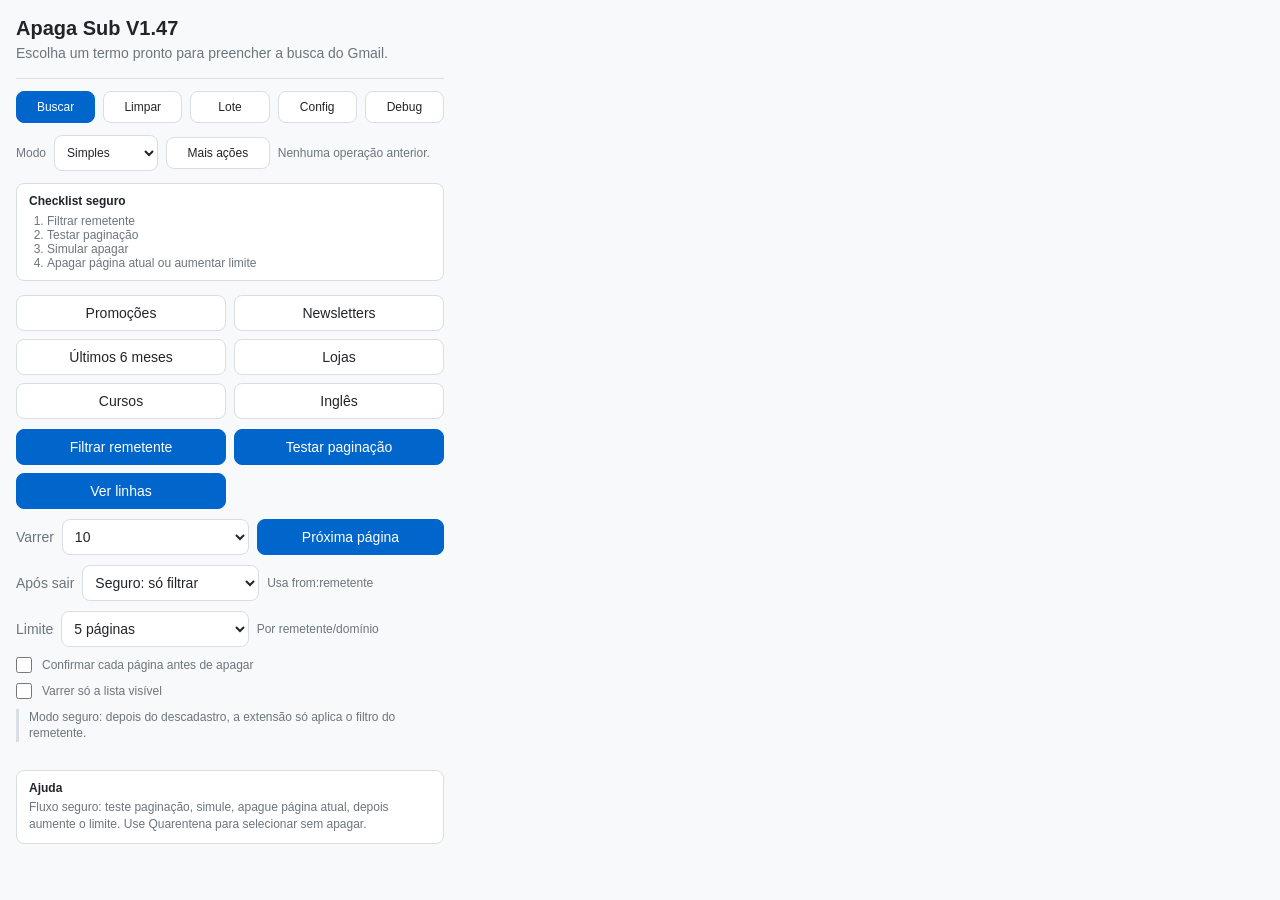
==== src/popup.html @ 8ebd1059 "feat: tune fast cleanup performance" ====
<!doctype html>
<html lang="pt-BR">
  <head>
    <meta charset="utf-8" />
    <meta name="viewport" content="width=device-width, initial-scale=1" />
    <title>Apaga Sub</title>
    <link rel="stylesheet" href="popup.css" />
  </head>
  <body>
    <main class="shell">
      <header class="topbar">
        <div>
          <h1>Apaga Sub V1.47</h1>
          <p id="status">Escolha um termo pronto para preencher a busca do Gmail.</p>
        </div>
      </header>

      <nav class="tabbar" aria-label="Áreas da extensão">
        <button class="tab-button" type="button" data-tab="search">Buscar</button>
        <button class="tab-button" type="button" data-tab="clean">Limpar</button>
        <button class="tab-button" type="button" data-tab="batch">Lote</button>
        <button class="tab-button" type="button" data-tab="config">Config</button>
        <button class="tab-button" type="button" data-tab="debug">Debug</button>
      </nav>

      <section class="mode-panel">
        <label for="uiMode">Modo</label>
        <select id="uiMode" title="Simples mostra só o fluxo seguro básico. Avançado mostra todos os controles.">
          <option value="simple" selected>Simples</option>
          <option value="advanced">Avançado</option>
        </select>
        <button id="moreActionsButton" type="button" title="Mostra ou esconde ações avançadas da aba atual.">Mais ações</button>
        <span id="lastOperationText">Nenhuma operação anterior.</span>
      </section>

      <section class="guide-panel">
        <strong>Checklist seguro</strong>
        <ol>
          <li id="guideFilter">Filtrar remetente</li>
          <li id="guidePage">Testar paginação</li>
          <li id="guideSimulate">Simular apagar</li>
          <li id="guideDelete">Apagar página atual ou aumentar limite</li>
        </ol>
      </section>

      <section class="controls">
        <div class="preset-grid">
          <button class="preset-button" type="button" data-query="category:promotions newer_than:1y unsubscribe" title="Busca promoções recentes com possível link de descadastro e inicia varredura.">Promoções</button>
          <button class="preset-button" type="button" data-query='newer_than:1y (unsubscribe OR "cancelar inscrição" OR descadastrar)' title="Busca newsletters recentes com termos de descadastro e inicia varredura.">Newsletters</button>
          <button class="preset-button" type="button" data-query='newer_than:6m ("sair da lista" OR "gerenciar preferências" OR unsubscribe)' title="Busca mensagens dos últimos 6 meses com termos comuns de saída de lista.">Últimos 6 meses</button>
          <button class="preset-button" type="button" data-query='newer_than:1y (oferta OR promoção OR cupom OR desconto OR sale)' title="Busca ofertas, promoções, cupons e lojas recentes.">Lojas</button>
          <button class="preset-button" type="button" data-query='newer_than:1y (webinar OR curso OR aula OR treinamento OR newsletter)' title="Busca cursos, webinars, aulas e newsletters de treinamento.">Cursos</button>
          <button class="preset-button" type="button" data-query='newer_than:1y (notification OR digest OR updates OR newsletter)' title="Busca mensagens em inglês como digests, updates e newsletters.">Inglês</button>
        </div>
        <div class="scan-row">
          <button id="filterSenderButton" data-group="search" type="button" title="Pega o remetente do e-mail aberto e aplica uma busca from: no Gmail. Não apaga nada.">Filtrar remetente</button>
          <button id="testPaginationButton" data-group="search" type="button" title="Testa a paginação do remetente em modo simulação, sem selecionar nem apagar mensagens.">Testar paginação</button>
          <button id="simulateDeleteSenderButton" data-group="clean" type="button" title="Simula quantas mensagens/páginas seriam processadas para o remetente atual. Não apaga nada.">Simular apagar</button>
          <button id="deleteCurrentPageButton" data-group="clean" type="button" title="Filtra o remetente atual e apaga somente a página visível, com confirmação.">Apagar pág. atual</button>
          <button id="quarantineButton" data-group="clean" data-advanced="true" type="button" title="Filtra o remetente atual e seleciona mensagens visíveis para você revisar/manualizar. Não apaga.">Quarentena</button>
          <button id="diagnosticButton" data-group="debug" type="button" title="Testa se a extensão encontra busca, linhas, seleção, lixeira e próxima página no Gmail atual.">Diagnóstico</button>
          <button id="deleteSenderButton" data-group="clean" data-advanced="true" type="button" title="Filtra o remetente atual e apaga mensagens visíveis até o limite configurado.">Filtrar e apagar</button>
          <button id="deleteDomainButton" data-group="clean" data-advanced="true" type="button" title="Busca pelo domínio inteiro do remetente atual e apaga mensagens visíveis até o limite. Use com cuidado.">Apagar domínio</button>
          <button id="scanButton" data-group="search" type="button" title="Lista as linhas visíveis do Gmail sem procurar links de descadastro.">Ver linhas</button>
          <button id="deepScanButton" data-group="search" data-advanced="true" type="button" title="Abre/verifica e-mails visíveis procurando botões ou links de descadastro.">Varrer página</button>
        </div>
        <div class="scan-options">
          <label for="scanLimit">Varrer</label>
          <select id="scanLimit">
            <option value="10" selected>10</option>
            <option value="25">25</option>
            <option value="50">50</option>
          </select>
          <button id="nextPageButton" type="button" title="Clica no botão de próxima página do Gmail para continuar a navegação manual.">Próxima página</button>
        </div>
        <div class="scan-options">
          <label for="cleanupMode">Após sair</label>
          <select id="cleanupMode">
            <option value="safe" selected>Seguro: só filtrar</option>
            <option value="semi">Semi: selecionar visíveis</option>
            <option value="auto">Auto: enviar para lixeira</option>
            <option value="off">Não limpar</option>
          </select>
          <span class="option-note">Usa from:remetente</span>
        </div>
        <div class="scan-options">
          <label for="cleanupPageLimit">Limite</label>
          <select id="cleanupPageLimit">
            <option value="1">1 página</option>
          <option value="5" selected>5 páginas</option>
            <option value="10">10 páginas</option>
          <option value="20">20 páginas</option>
            <option value="0">Até acabar</option>
          </select>
          <span class="option-note">Por remetente/domínio</span>
        </div>
        <label class="checkline option-check">
          <input id="confirmEachPage" type="checkbox" />
          <span>Confirmar cada página antes de apagar</span>
        </label>
        <label class="checkline option-check">
          <input id="listOnlyScanInput" type="checkbox" />
          <span>Varrer só a lista visível</span>
        </label>
        <p id="cleanupPreview" class="cleanup-preview">Modo seguro: depois do descadastro, a extensão só aplica o filtro do remetente.</p>
      </section>

      <section class="bulk-actions" data-group-panel="batch">
        <label class="checkline">
          <input id="selectAll" type="checkbox" />
          <span>Selecionar tudo</span>
        </label>
        <button id="stopActionButton" type="button" disabled title="Solicita parada da limpeza automática após a etapa atual terminar.">Parar</button>
        <button id="batchSimulateButton" type="button" disabled title="Simula limpeza para os remetentes selecionados na lista de resultados.">Simular lote</button>
        <button id="batchDeleteButton" type="button" disabled title="Apaga em lote os remetentes selecionados, respeitando bloqueios e limite de páginas.">Apagar lote</button>
        <button id="unsubscribeButton" type="button" disabled title="Tenta sair das assinaturas selecionadas e depois executa a limpeza configurada em Após sair.">Sair das selecionadas</button>
      </section>

      <section id="results" class="results" aria-live="polite"></section>

      <section class="summary-panel" data-group-panel="clean debug">
        <strong>Resumo</strong>
        <p id="summaryText">Nenhuma execução nesta sessão.</p>
      </section>

      <section class="summary-panel" data-group-panel="clean batch debug">
        <strong>Histórico</strong>
        <button id="openTrashButton" type="button" title="Abre a Lixeira do Gmail já filtrada pelo último remetente ou domínio processado.">Abrir lixeira filtrada</button>
        <ul id="historyLog" class="history-log"></ul>
      </section>

      <section class="summary-panel settings-panel" data-group-panel="config">
        <strong>Configurações</strong>
        <label for="blockedDomainsInput">Domínios bloqueados</label>
        <textarea id="blockedDomainsInput" rows="4"></textarea>
        <label for="protectedKeywordsInput">Palavras protegidas</label>
        <textarea id="protectedKeywordsInput" rows="3"></textarea>
        <label for="speedMode">Velocidade</label>
        <select id="speedMode" title="Seguro usa esperas maiores. Rápido reduz pausas e timeouts.">
          <option value="safe">Seguro</option>
          <option value="normal" selected>Normal</option>
          <option value="fast">Rápido</option>
        </select>
        <label class="checkline option-check">
          <input id="requireDryRunInput" type="checkbox" />
          <span>Exigir simulação recente antes de apagar</span>
        </label>
        <div class="settings-actions">
          <button id="exportSettingsButton" type="button" title="Copia as configurações em JSON.">Exportar config</button>
          <button id="importSettingsButton" type="button" title="Importa configurações em JSON da área de transferência.">Importar config</button>
        </div>
        <button id="saveSettingsButton" type="button" title="Salva a lista editável de domínios bloqueados.">Salvar configurações</button>
      </section>

      <section class="summary-panel help-panel" data-group-panel="search clean">
        <strong>Ajuda</strong>
        <p>Fluxo seguro: teste paginação, simule, apague página atual, depois aumente o limite. Use Quarentena para selecionar sem apagar.</p>
      </section>

      <section class="debug-panel" data-group-panel="debug">
        <div class="debug-header">
          <strong>Debug</strong>
          <span>
            <button id="exportLogButton" type="button" title="Copia um relatório em texto com resumo, histórico e debug.">Exportar</button>
            <button id="backupJsonButton" type="button" title="Copia backup JSON com histórico, configurações, auditorias e debug.">Backup JSON</button>
            <button id="exportCsvButton" type="button" title="Copia o histórico de limpezas em formato CSV.">CSV</button>
            <button id="copyDebugButton" type="button" title="Copia apenas o debug da sessão atual.">Copiar</button>
            <button id="clearDebugButton" type="button" title="Limpa o debug exibido no popup.">Limpar</button>
          </span>
        </div>
        <ol id="debugLog" class="debug-log"></ol>
      </section>
    </main>

    <template id="subscriptionTemplate">
      <article class="subscription">
        <label class="subscription-main">
          <input class="subscription-check" type="checkbox" />
          <span>
            <strong class="subscription-name"></strong>
            <span class="subscription-email"></span>
          </span>
        </label>
        <div class="subscription-meta">
          <span class="subscription-count"></span>
          <span class="subscription-mode"></span>
        </div>
      </article>
    </template>

    <script src="popup.js" type="module"></script>
  </body>
</html>
---- src/popup.css ----
:root {
  color-scheme: light;
  --bg: #f8f9fa;
  --surface: #ffffff;
  --text: #212529;
  --muted: #6c757d;
  --border: #d8dee4;
  --primary: #0066cc;
  --primary-hover: #0759ad;
  --danger: #b42318;
  --success: #067647;
}

* {
  box-sizing: border-box;
}

body {
  width: 460px;
  margin: 0;
  background: var(--bg);
  color: var(--text);
  font-family: "Aptos", "Helvetica Neue", sans-serif;
  font-size: 14px;
}

button,
input,
select {
  font: inherit;
}

button {
  min-height: 36px;
  border: 1px solid var(--border);
  border-radius: 8px;
  background: var(--surface);
  color: var(--text);
  cursor: pointer;
  padding: 0 12px;
}

button:hover:not(:disabled) {
  border-color: #b6bec8;
}

button:disabled {
  cursor: not-allowed;
  opacity: 0.55;
}

#scanButton,
#deepScanButton,
#filterSenderButton,
#testPaginationButton,
#simulateDeleteSenderButton,
#deleteCurrentPageButton,
#quarantineButton,
#diagnosticButton,
#deleteSenderButton,
#deleteDomainButton,
#nextPageButton,
#unsubscribeButton {
  border-color: var(--primary);
  background: var(--primary);
  color: #ffffff;
}

#scanButton:hover,
#deepScanButton:hover,
#filterSenderButton:hover,
#testPaginationButton:hover,
#simulateDeleteSenderButton:hover,
#deleteCurrentPageButton:hover,
#quarantineButton:hover,
#diagnosticButton:hover,
#deleteSenderButton:hover,
#deleteDomainButton:hover,
#nextPageButton:hover,
#unsubscribeButton:hover {
  background: var(--primary-hover);
}

.shell {
  padding: 16px;
}

.topbar {
  padding-bottom: 14px;
  border-bottom: 1px solid var(--border);
}

.tabbar,
.mode-panel {
  display: grid;
  gap: 8px;
  margin-top: 12px;
}

.tabbar {
  grid-template-columns: repeat(5, minmax(0, 1fr));
}

.tab-button {
  min-height: 32px;
  padding: 0 8px;
  font-size: 12px;
}

.tab-button[aria-selected="true"] {
  border-color: var(--primary);
  background: var(--primary);
  color: #ffffff;
}

.mode-panel {
  grid-template-columns: auto minmax(100px, 1fr) minmax(96px, 1fr) 1.6fr;
  align-items: center;
  color: var(--muted);
  font-size: 12px;
}

#moreActionsButton {
  min-height: 32px;
  padding: 0 8px;
  font-size: 12px;
}

.guide-panel {
  margin-top: 12px;
  border: 1px solid var(--border);
  border-radius: 8px;
  background: var(--surface);
  padding: 10px 12px;
}

.guide-panel strong {
  display: block;
  margin-bottom: 6px;
  font-size: 12px;
}

.guide-panel ol {
  margin: 0;
  padding-left: 18px;
  color: var(--muted);
  font-size: 12px;
}

.guide-panel li[data-done="true"] {
  color: var(--success);
}

[hidden] {
  display: none !important;
}

h1 {
  margin: 0 0 4px;
  font-size: 20px;
  line-height: 1.2;
}

p {
  margin: 0;
  color: var(--muted);
  line-height: 1.4;
}

.controls {
  display: grid;
  gap: 10px;
  margin-top: 14px;
}

.preset-grid {
  display: grid;
  grid-template-columns: repeat(2, minmax(0, 1fr));
  gap: 8px;
}

.preset-button {
  overflow: hidden;
  text-overflow: ellipsis;
  white-space: nowrap;
}

.scan-row {
  display: grid;
  grid-template-columns: repeat(2, minmax(0, 1fr));
  gap: 8px;
}

#stopActionButton {
  border-color: var(--danger);
  color: var(--danger);
}

#stopActionButton:hover:not(:disabled) {
  background: #fff5f5;
}

.scan-options {
  display: grid;
  grid-template-columns: auto minmax(72px, 1fr) 1fr;
  align-items: center;
  gap: 8px;
}

.scan-options label {
  color: var(--muted);
}

select {
  min-height: 36px;
  border: 1px solid var(--border);
  border-radius: 8px;
  background: var(--surface);
  color: var(--text);
  padding: 0 8px;
}

.option-note {
  color: var(--muted);
  font-size: 12px;
}

.cleanup-preview {
  border-left: 3px solid var(--border);
  padding-left: 10px;
  font-size: 12px;
}

.cleanup-preview[data-mode="auto"] {
  border-left-color: var(--danger);
  color: var(--danger);
}

input[type="checkbox"] {
  width: 16px;
  height: 16px;
  margin: 0;
  accent-color: var(--primary);
}

.bulk-actions {
  display: flex;
  align-items: center;
  justify-content: space-between;
  gap: 12px;
  margin-top: 14px;
}

.checkline,
.subscription-main {
  display: flex;
  align-items: center;
  gap: 10px;
}

.results {
  display: grid;
  gap: 8px;
  margin-top: 14px;
  max-height: 320px;
  overflow: auto;
}

.subscription {
  display: grid;
  gap: 8px;
  padding: 12px;
  border: 1px solid var(--border);
  border-radius: 8px;
  background: var(--surface);
  cursor: pointer;
}

.subscription:has(.subscription-check:checked) {
  border-color: var(--primary);
}

.subscription[data-state="processing"] {
  border-color: #f59e0b;
}

.subscription[data-state="confirmed"] {
  border-color: var(--success);
}

.subscription[data-state="manual"],
.subscription[data-state="failed"] {
  border-color: var(--danger);
}

.subscription-main {
  align-items: flex-start;
}

.subscription-name {
  display: block;
  line-height: 1.25;
}

.subscription-email {
  display: block;
  margin-top: 2px;
  color: var(--muted);
  font-size: 12px;
  overflow-wrap: anywhere;
}

.subscription-meta {
  display: flex;
  justify-content: space-between;
  gap: 8px;
  color: var(--muted);
  font-size: 12px;
  padding-left: 26px;
}

.empty,
.error,
.success {
  border: 1px solid var(--border);
  border-radius: 8px;
  background: var(--surface);
  padding: 12px;
  line-height: 1.4;
}

.error {
  color: var(--danger);
}

.success {
  color: var(--success);
}

.summary-panel {
  margin-top: 14px;
  border: 1px solid var(--border);
  border-radius: 8px;
  background: var(--surface);
  padding: 10px 12px;
}

.summary-panel strong {
  display: block;
  margin-bottom: 4px;
  font-size: 12px;
}

.summary-panel p {
  font-size: 12px;
}

.debug-panel {
  margin-top: 14px;
  border-top: 1px solid var(--border);
  padding-top: 12px;
}

.debug-header {
  display: flex;
  align-items: center;
  justify-content: space-between;
  gap: 8px;
  color: var(--muted);
  font-size: 12px;
}

#clearDebugButton,
#copyDebugButton {
  min-height: 28px;
  padding: 0 8px;
  font-size: 12px;
}

.option-check {
  color: var(--muted);
  font-size: 12px;
}

#batchSimulateButton,
#batchDeleteButton,
#openTrashButton,
#saveSettingsButton,
#backupJsonButton,
#exportCsvButton {
  min-height: 30px;
  padding: 0 8px;
  font-size: 12px;
}

.settings-panel {
  display: grid;
  gap: 8px;
}

.settings-panel label {
  color: var(--muted);
  font-size: 12px;
}

.settings-actions {
  display: grid;
  grid-template-columns: repeat(2, minmax(0, 1fr));
  gap: 8px;
}

.help-panel p {
  font-size: 12px;
}

textarea {
  width: 100%;
  border: 1px solid var(--border);
  border-radius: 8px;
  padding: 8px;
  resize: vertical;
}

.debug-log {
  display: grid;
  gap: 4px;
  max-height: 120px;
  margin: 8px 0 0;
  padding-left: 18px;
  overflow: auto;
  color: var(--muted);
  font-size: 12px;
  line-height: 1.35;
}

.debug-log li {
  overflow-wrap: anywhere;
}

.history-log {
  display: grid;
  gap: 4px;
  margin: 0;
  padding-left: 18px;
  color: var(--muted);
  font-size: 12px;
  line-height: 1.35;
}

.history-log li {
  overflow-wrap: anywhere;
}

.batch-queue {
  display: grid;
  gap: 6px;
}

.batch-queue div {
  border: 1px solid var(--border);
  border-radius: 8px;
  background: var(--surface);
  padding: 8px;
  font-size: 12px;
}
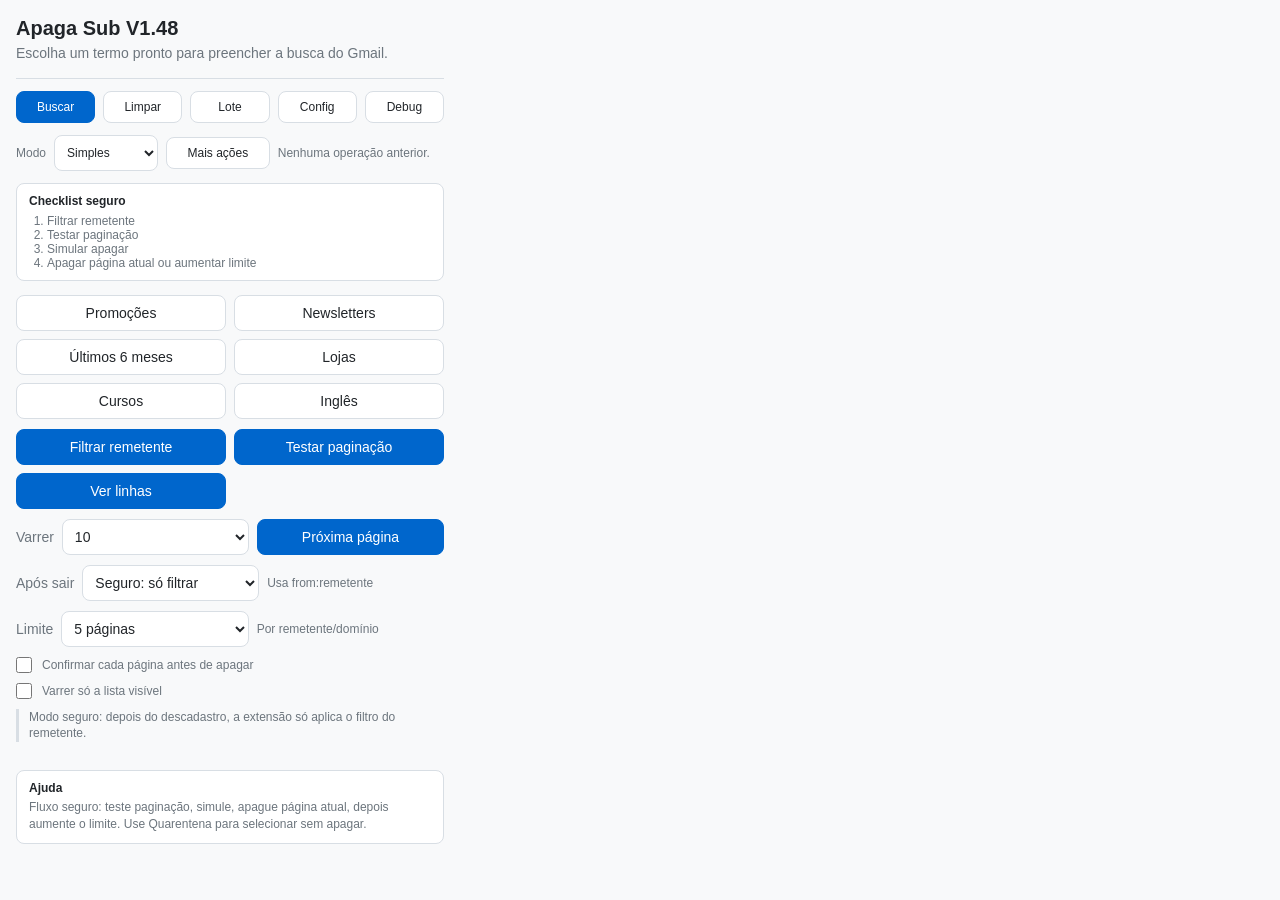
==== commit 87678c0a: "feat: add turbo cleanup performance mode" ====
--- a/src/popup.html
+++ b/src/popup.html
@@ -10,7 +10,7 @@
     <main class="shell">
       <header class="topbar">
         <div>
-          <h1>Apaga Sub V1.47</h1>
+          <h1>Apaga Sub V1.48</h1>
           <p id="status">Escolha um termo pronto para preencher a busca do Gmail.</p>
         </div>
       </header>
@@ -136,10 +136,11 @@
         <label for="protectedKeywordsInput">Palavras protegidas</label>
         <textarea id="protectedKeywordsInput" rows="3"></textarea>
         <label for="speedMode">Velocidade</label>
-        <select id="speedMode" title="Seguro usa esperas maiores. Rápido reduz pausas e timeouts.">
+        <select id="speedMode" title="Seguro usa esperas maiores. Rápido reduz pausas. Turbo usa esperas mínimas com checagem de carregamento do Gmail.">
           <option value="safe">Seguro</option>
           <option value="normal" selected>Normal</option>
           <option value="fast">Rápido</option>
+          <option value="turbo">Turbo seguro</option>
         </select>
         <label class="checkline option-check">
           <input id="requireDryRunInput" type="checkbox" />
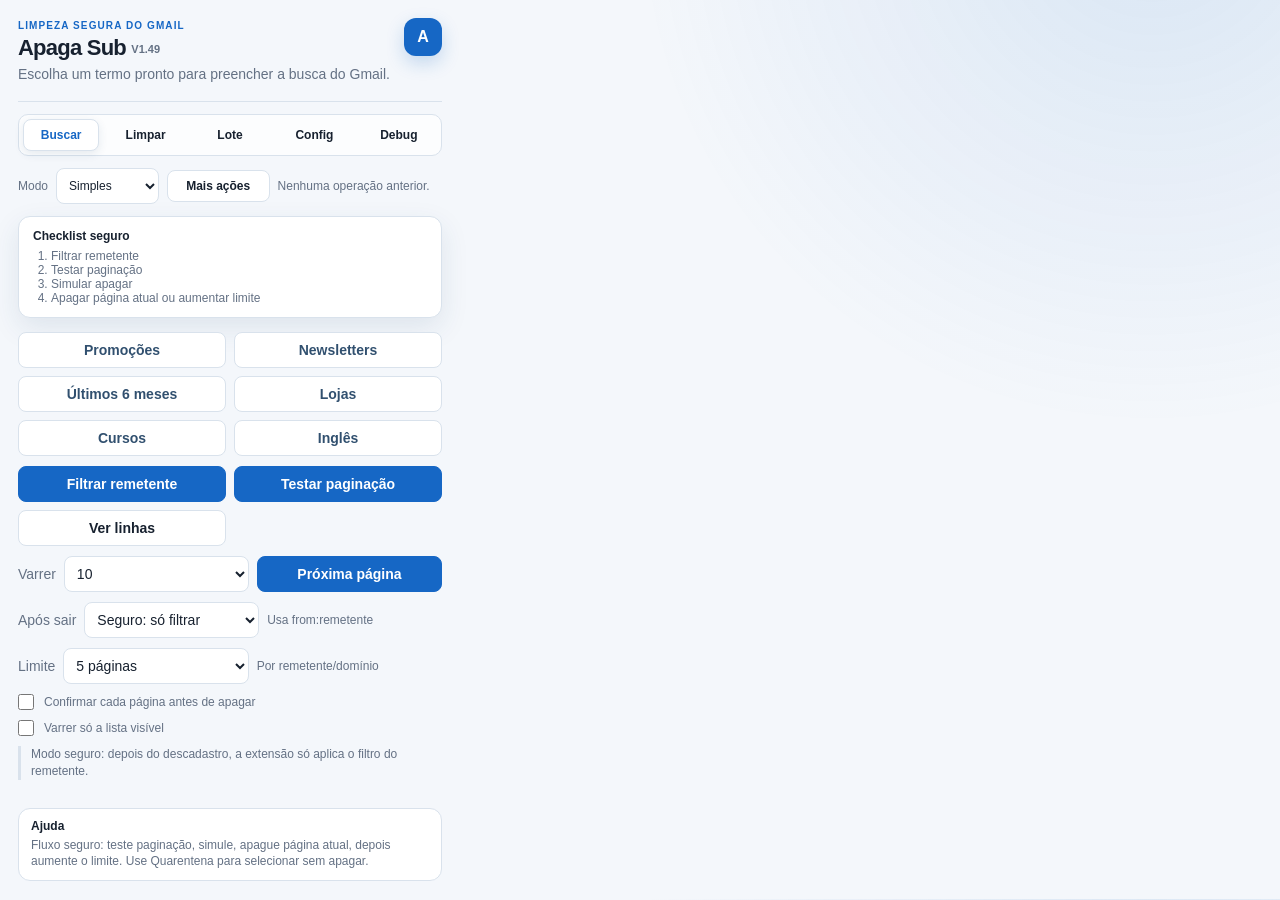
==== commit 337c8ff0: "feat: polish popup interface and pagination" ====
--- a/src/popup.html
+++ b/src/popup.html
@@ -10,17 +10,18 @@
     <main class="shell">
       <header class="topbar">
         <div>
-          <h1>Apaga Sub V1.48</h1>
-          <p id="status">Escolha um termo pronto para preencher a busca do Gmail.</p>
+          <span class="eyebrow">Limpeza segura do Gmail</span>
+          <h1>Apaga Sub <small>V1.49</small></h1>
+          <p id="status" role="status" aria-live="polite">Escolha um termo pronto para preencher a busca do Gmail.</p>
         </div>
       </header>
 
       <nav class="tabbar" aria-label="Áreas da extensão">
-        <button class="tab-button" type="button" data-tab="search">Buscar</button>
-        <button class="tab-button" type="button" data-tab="clean">Limpar</button>
-        <button class="tab-button" type="button" data-tab="batch">Lote</button>
-        <button class="tab-button" type="button" data-tab="config">Config</button>
-        <button class="tab-button" type="button" data-tab="debug">Debug</button>
+        <button class="tab-button" role="tab" type="button" data-tab="search">Buscar</button>
+        <button class="tab-button" role="tab" type="button" data-tab="clean">Limpar</button>
+        <button class="tab-button" role="tab" type="button" data-tab="batch">Lote</button>
+        <button class="tab-button" role="tab" type="button" data-tab="config">Config</button>
+        <button class="tab-button" role="tab" type="button" data-tab="debug">Debug</button>
       </nav>
 
       <section class="mode-panel">
--- a/src/popup.css
+++ b/src/popup.css
@@ -1,14 +1,20 @@
 :root {
   color-scheme: light;
-  --bg: #f8f9fa;
+  --bg: #f4f7fb;
   --surface: #ffffff;
-  --text: #212529;
-  --muted: #6c757d;
-  --border: #d8dee4;
-  --primary: #0066cc;
-  --primary-hover: #0759ad;
+  --surface-subtle: #edf3fa;
+  --text: #17212f;
+  --muted: #647184;
+  --border: #d9e2ec;
+  --primary: #1667c5;
+  --primary-hover: #0f56a8;
+  --primary-soft: #e7f1fd;
   --danger: #b42318;
+  --danger-hover: #912018;
+  --danger-soft: #fff0ee;
   --success: #067647;
+  --focus: #78aee8;
+  --shadow: 0 10px 28px rgba(31, 64, 104, 0.1);
 }
 
 * {
@@ -18,7 +24,9 @@
 body {
   width: 460px;
   margin: 0;
-  background: var(--bg);
+  background:
+    radial-gradient(circle at 90% -10%, rgba(22, 103, 197, 0.12), transparent 34%),
+    var(--bg);
   color: var(--text);
   font-family: "Aptos", "Helvetica Neue", sans-serif;
   font-size: 14px;
@@ -38,10 +46,25 @@
   color: var(--text);
   cursor: pointer;
   padding: 0 12px;
+  font-weight: 600;
+  transition: transform 160ms ease, border-color 160ms ease, background-color 160ms ease, color 160ms ease, box-shadow 160ms ease;
 }
 
 button:hover:not(:disabled) {
-  border-color: #b6bec8;
+  border-color: #aebdce;
+  background: var(--surface-subtle);
+}
+
+button:active:not(:disabled) {
+  transform: translateY(1px) scale(0.985);
+}
+
+button:focus-visible,
+select:focus-visible,
+textarea:focus-visible,
+input:focus-visible {
+  outline: 3px solid var(--focus);
+  outline-offset: 2px;
 }
 
 button:disabled {
@@ -49,16 +72,12 @@
   opacity: 0.55;
 }
 
-#scanButton,
 #deepScanButton,
 #filterSenderButton,
 #testPaginationButton,
 #simulateDeleteSenderButton,
-#deleteCurrentPageButton,
 #quarantineButton,
 #diagnosticButton,
-#deleteSenderButton,
-#deleteDomainButton,
 #nextPageButton,
 #unsubscribeButton {
   border-color: var(--primary);
@@ -66,28 +85,72 @@
   color: #ffffff;
 }
 
-#scanButton:hover,
 #deepScanButton:hover,
 #filterSenderButton:hover,
 #testPaginationButton:hover,
 #simulateDeleteSenderButton:hover,
-#deleteCurrentPageButton:hover,
 #quarantineButton:hover,
 #diagnosticButton:hover,
-#deleteSenderButton:hover,
-#deleteDomainButton:hover,
 #nextPageButton:hover,
 #unsubscribeButton:hover {
   background: var(--primary-hover);
+  border-color: var(--primary-hover);
+  box-shadow: 0 5px 14px rgba(22, 103, 197, 0.2);
+}
+
+#deleteCurrentPageButton,
+#deleteSenderButton,
+#deleteDomainButton,
+#batchDeleteButton {
+  border-color: var(--danger);
+  background: var(--danger);
+  color: #ffffff;
+}
+
+#deleteCurrentPageButton:hover,
+#deleteSenderButton:hover,
+#deleteDomainButton:hover,
+#batchDeleteButton:hover:not(:disabled) {
+  border-color: var(--danger-hover);
+  background: var(--danger-hover);
+  box-shadow: 0 5px 14px rgba(180, 35, 24, 0.18);
 }
 
 .shell {
-  padding: 16px;
+  padding: 18px;
 }
 
 .topbar {
-  padding-bottom: 14px;
+  position: relative;
+  padding: 2px 48px 16px 0;
   border-bottom: 1px solid var(--border);
+}
+
+.topbar::after {
+  position: absolute;
+  top: 0;
+  right: 0;
+  display: grid;
+  width: 38px;
+  height: 38px;
+  place-items: center;
+  border-radius: 12px;
+  background: var(--primary);
+  box-shadow: 0 7px 18px rgba(22, 103, 197, 0.22);
+  color: #ffffff;
+  content: "A";
+  font-size: 16px;
+  font-weight: 800;
+}
+
+.eyebrow {
+  display: block;
+  margin-bottom: 4px;
+  color: var(--primary);
+  font-size: 10px;
+  font-weight: 700;
+  letter-spacing: 0.11em;
+  text-transform: uppercase;
 }
 
 .tabbar,
@@ -99,18 +162,25 @@
 
 .tabbar {
   grid-template-columns: repeat(5, minmax(0, 1fr));
+  padding: 4px;
+  border: 1px solid var(--border);
+  border-radius: 10px;
+  background: rgba(255, 255, 255, 0.72);
 }
 
 .tab-button {
+  border-color: transparent;
+  background: transparent;
   min-height: 32px;
   padding: 0 8px;
   font-size: 12px;
 }
 
 .tab-button[aria-selected="true"] {
-  border-color: var(--primary);
-  background: var(--primary);
-  color: #ffffff;
+  border-color: var(--border);
+  background: var(--surface);
+  box-shadow: 0 3px 10px rgba(31, 64, 104, 0.1);
+  color: var(--primary);
 }
 
 .mode-panel {
@@ -129,9 +199,10 @@
 .guide-panel {
   margin-top: 12px;
   border: 1px solid var(--border);
-  border-radius: 8px;
-  background: var(--surface);
-  padding: 10px 12px;
+  border-radius: 12px;
+  background: var(--surface);
+  padding: 12px 14px;
+  box-shadow: var(--shadow);
 }
 
 .guide-panel strong {
@@ -149,6 +220,9 @@
 
 .guide-panel li[data-done="true"] {
   color: var(--success);
+  font-weight: 600;
+  text-decoration: line-through;
+  text-decoration-color: rgba(6, 118, 71, 0.35);
 }
 
 [hidden] {
@@ -157,8 +231,17 @@
 
 h1 {
   margin: 0 0 4px;
-  font-size: 20px;
+  font-size: 22px;
+  letter-spacing: -0.035em;
   line-height: 1.2;
+}
+
+h1 small {
+  color: var(--muted);
+  font-size: 11px;
+  font-weight: 600;
+  letter-spacing: 0;
+  vertical-align: middle;
 }
 
 p {
@@ -183,6 +266,13 @@
   overflow: hidden;
   text-overflow: ellipsis;
   white-space: nowrap;
+  color: #31506f;
+}
+
+.preset-button:hover:not(:disabled) {
+  border-color: #b8cde4;
+  background: var(--primary-soft);
+  color: var(--primary-hover);
 }
 
 .scan-row {
@@ -218,6 +308,7 @@
   background: var(--surface);
   color: var(--text);
   padding: 0 8px;
+  transition: border-color 160ms ease, box-shadow 160ms ease;
 }
 
 .option-note {
@@ -271,13 +362,20 @@
   gap: 8px;
   padding: 12px;
   border: 1px solid var(--border);
-  border-radius: 8px;
+  border-radius: 12px;
   background: var(--surface);
   cursor: pointer;
+  transition: transform 160ms ease, border-color 160ms ease, box-shadow 160ms ease;
+}
+
+.subscription:hover {
+  transform: translateY(-1px);
+  box-shadow: var(--shadow);
 }
 
 .subscription:has(.subscription-check:checked) {
   border-color: var(--primary);
+  background: var(--primary-soft);
 }
 
 .subscription[data-state="processing"] {
@@ -340,7 +438,7 @@
 .summary-panel {
   margin-top: 14px;
   border: 1px solid var(--border);
-  border-radius: 8px;
+  border-radius: 12px;
   background: var(--surface);
   padding: 10px 12px;
 }
@@ -416,9 +514,18 @@
 textarea {
   width: 100%;
   border: 1px solid var(--border);
-  border-radius: 8px;
+  border-radius: 10px;
   padding: 8px;
   resize: vertical;
+}
+
+@media (prefers-reduced-motion: reduce) {
+  *,
+  *::before,
+  *::after {
+    scroll-behavior: auto !important;
+    transition-duration: 0.01ms !important;
+  }
 }
 
 .debug-log {
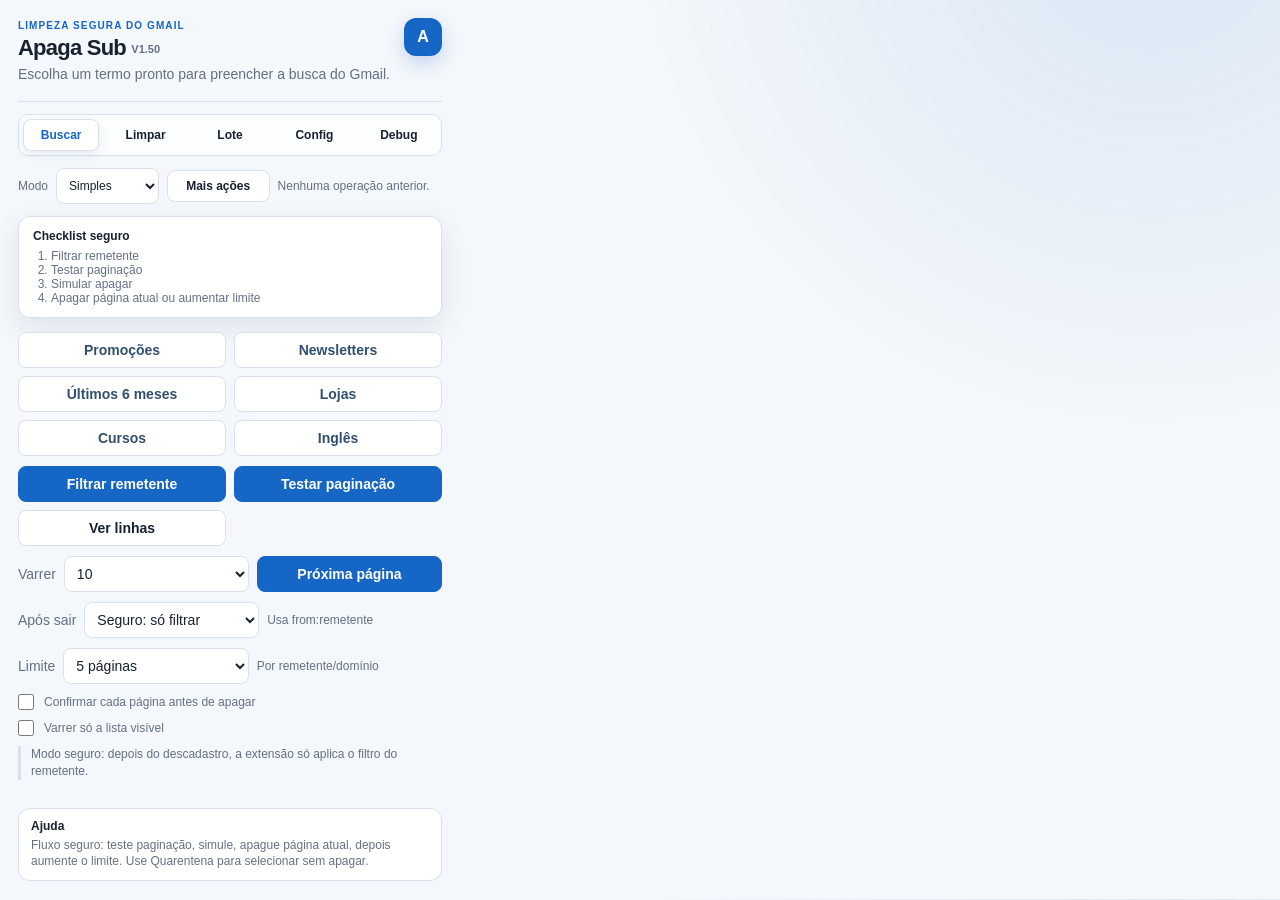
==== commit 5f82d97b: "feat: add accessible cleanup confirmations" ====
--- a/src/popup.html
+++ b/src/popup.html
@@ -11,7 +11,7 @@
       <header class="topbar">
         <div>
           <span class="eyebrow">Limpeza segura do Gmail</span>
-          <h1>Apaga Sub <small>V1.49</small></h1>
+          <h1>Apaga Sub <small>V1.50</small></h1>
           <p id="status" role="status" aria-live="polite">Escolha um termo pronto para preencher a busca do Gmail.</p>
         </div>
       </header>
@@ -174,6 +174,18 @@
       </section>
     </main>
 
+    <dialog id="confirmationDialog" class="confirmation-dialog" aria-labelledby="confirmationTitle" aria-describedby="confirmationMessage">
+      <form method="dialog">
+        <span class="dialog-kicker">Confirmação necessária</span>
+        <h2 id="confirmationTitle">Revisar ação</h2>
+        <p id="confirmationMessage" class="confirmation-message"></p>
+        <div class="confirmation-actions">
+          <button id="confirmationCancelButton" value="cancel" type="submit">Cancelar</button>
+          <button id="confirmationAcceptButton" value="confirm" type="submit">Continuar</button>
+        </div>
+      </form>
+    </dialog>
+
     <template id="subscriptionTemplate">
       <article class="subscription">
         <label class="subscription-main">
--- a/src/popup.css
+++ b/src/popup.css
@@ -570,3 +570,65 @@
   padding: 8px;
   font-size: 12px;
 }
+
+.confirmation-dialog {
+  width: min(400px, calc(100% - 32px));
+  max-height: calc(100% - 32px);
+  margin: auto;
+  border: 1px solid var(--border);
+  border-radius: 16px;
+  background: var(--surface);
+  box-shadow: 0 24px 70px rgba(31, 64, 104, 0.28);
+  color: var(--text);
+  padding: 0;
+}
+
+.confirmation-dialog::backdrop {
+  background: rgba(17, 31, 48, 0.48);
+  backdrop-filter: blur(3px);
+}
+
+.confirmation-dialog form {
+  padding: 20px;
+}
+
+.dialog-kicker {
+  color: var(--danger);
+  font-size: 10px;
+  font-weight: 700;
+  letter-spacing: 0.1em;
+  text-transform: uppercase;
+}
+
+.confirmation-dialog h2 {
+  margin: 5px 0 8px;
+  font-size: 19px;
+  letter-spacing: -0.025em;
+}
+
+.confirmation-message {
+  max-height: 220px;
+  overflow: auto;
+  color: var(--muted);
+  font-size: 13px;
+  line-height: 1.5;
+  white-space: pre-line;
+}
+
+.confirmation-actions {
+  display: grid;
+  grid-template-columns: 1fr 1fr;
+  gap: 8px;
+  margin-top: 18px;
+}
+
+#confirmationAcceptButton {
+  border-color: var(--danger);
+  background: var(--danger);
+  color: #ffffff;
+}
+
+#confirmationAcceptButton:hover {
+  border-color: var(--danger-hover);
+  background: var(--danger-hover);
+}
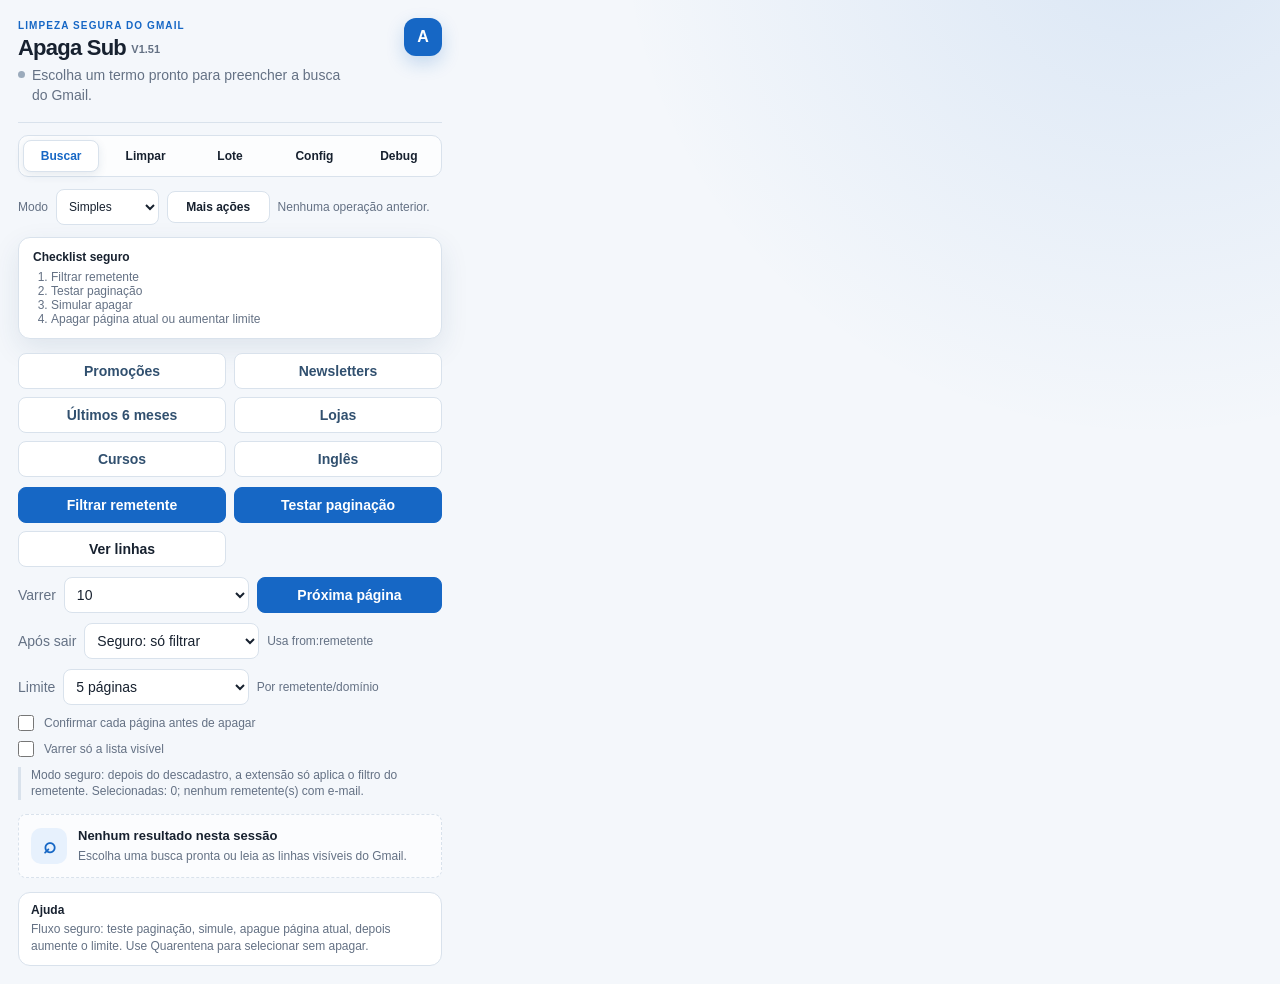
==== commit dab367b8: "feat: improve popup operation states" ====
--- a/src/popup.html
+++ b/src/popup.html
@@ -11,7 +11,7 @@
       <header class="topbar">
         <div>
           <span class="eyebrow">Limpeza segura do Gmail</span>
-          <h1>Apaga Sub <small>V1.50</small></h1>
+          <h1>Apaga Sub <small>V1.51</small></h1>
           <p id="status" role="status" aria-live="polite">Escolha um termo pronto para preencher a busca do Gmail.</p>
         </div>
       </header>
--- a/src/popup.css
+++ b/src/popup.css
@@ -250,6 +250,47 @@
   line-height: 1.4;
 }
 
+#status {
+  display: inline-flex;
+  align-items: flex-start;
+  gap: 7px;
+  text-wrap: pretty;
+}
+
+#status::before {
+  flex: 0 0 auto;
+  width: 7px;
+  height: 7px;
+  margin-top: 5px;
+  border-radius: 50%;
+  background: #9babbc;
+  content: "";
+}
+
+#status.error {
+  color: var(--danger);
+}
+
+#status.error::before {
+  background: var(--danger);
+}
+
+body[data-busy="true"] #status::before {
+  width: 9px;
+  height: 9px;
+  margin-top: 3px;
+  border: 2px solid rgba(22, 103, 197, 0.22);
+  border-top-color: var(--primary);
+  background: transparent;
+  animation: status-spin 720ms linear infinite;
+}
+
+@keyframes status-spin {
+  to {
+    transform: rotate(360deg);
+  }
+}
+
 .controls {
   display: grid;
   gap: 10px;
@@ -425,6 +466,39 @@
   background: var(--surface);
   padding: 12px;
   line-height: 1.4;
+}
+
+.empty {
+  display: grid;
+  grid-template-columns: 36px 1fr;
+  gap: 3px 11px;
+  align-items: center;
+  border-style: dashed;
+  background: rgba(255, 255, 255, 0.62);
+}
+
+.empty::before {
+  grid-row: 1 / span 2;
+  display: grid;
+  width: 36px;
+  height: 36px;
+  place-items: center;
+  border-radius: 10px;
+  background: var(--primary-soft);
+  color: var(--primary);
+  content: "⌕";
+  font-size: 22px;
+  font-weight: 700;
+}
+
+.empty strong {
+  color: var(--text);
+  font-size: 13px;
+}
+
+.empty span {
+  color: var(--muted);
+  font-size: 12px;
 }
 
 .error {
@@ -523,6 +597,8 @@
   *,
   *::before,
   *::after {
+    animation-duration: 0.01ms !important;
+    animation-iteration-count: 1 !important;
     scroll-behavior: auto !important;
     transition-duration: 0.01ms !important;
   }
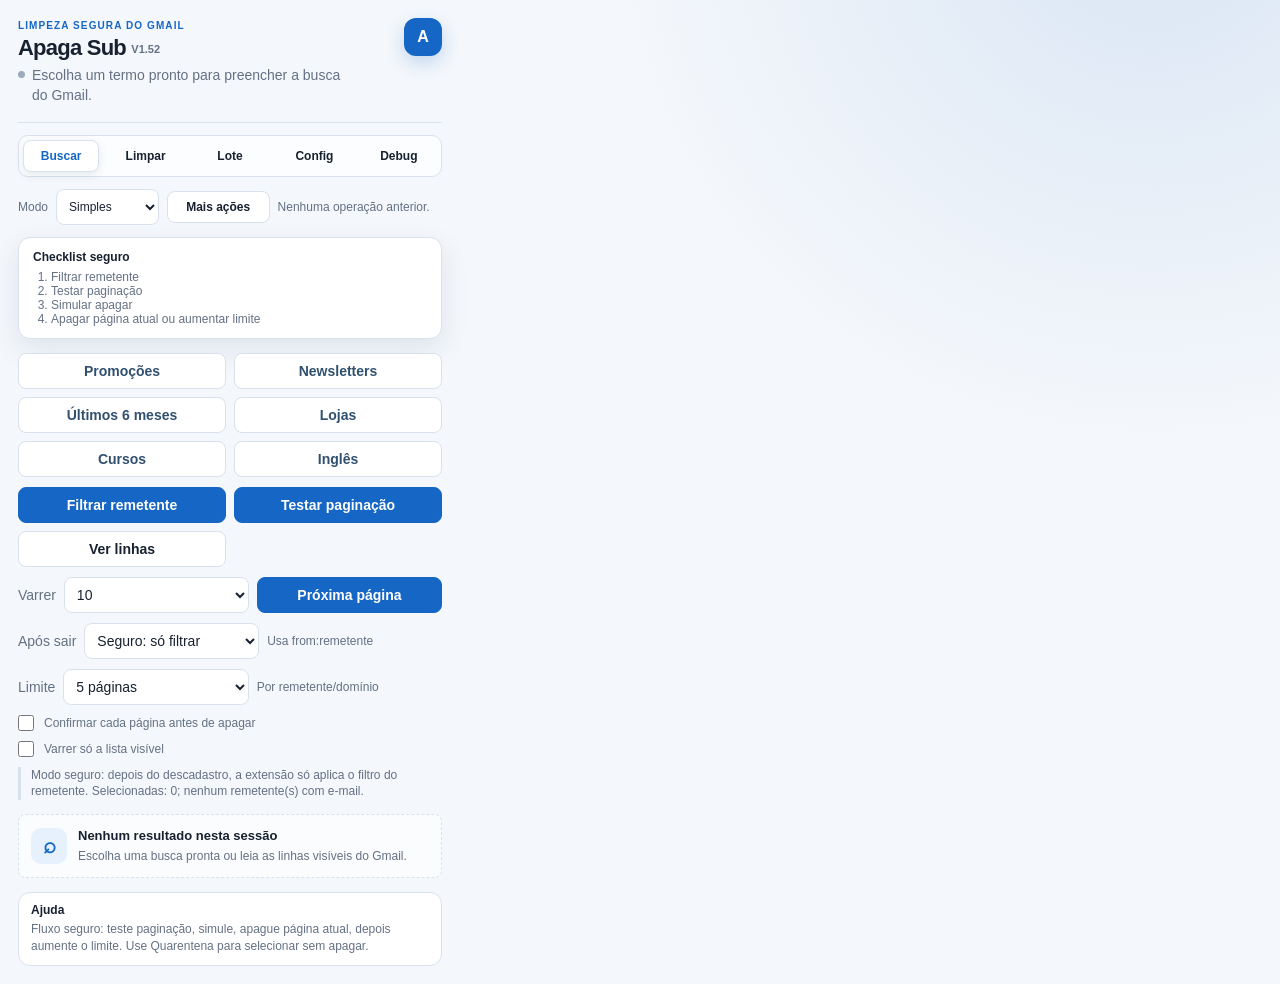
==== commit c8f54a9c: "fix: prevent duplicate Gmail message listeners" ====
--- a/src/popup.html
+++ b/src/popup.html
@@ -11,7 +11,7 @@
       <header class="topbar">
         <div>
           <span class="eyebrow">Limpeza segura do Gmail</span>
-          <h1>Apaga Sub <small>V1.51</small></h1>
+          <h1>Apaga Sub <small>V1.52</small></h1>
           <p id="status" role="status" aria-live="polite">Escolha um termo pronto para preencher a busca do Gmail.</p>
         </div>
       </header>
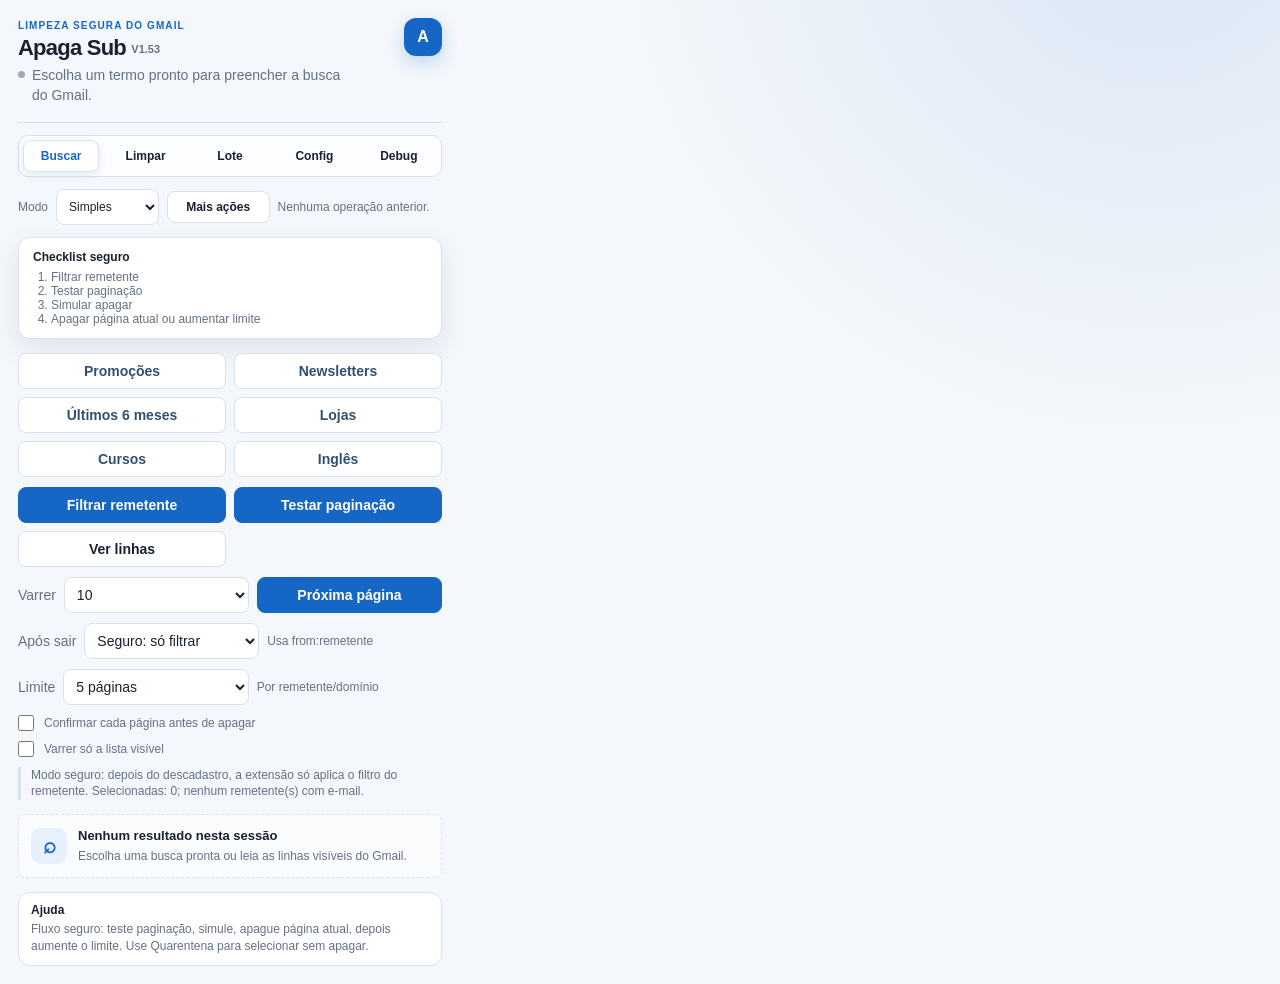
==== commit a112a58b: "feat: add manual installation update checker" ====
--- a/src/popup.html
+++ b/src/popup.html
@@ -11,7 +11,7 @@
       <header class="topbar">
         <div>
           <span class="eyebrow">Limpeza segura do Gmail</span>
-          <h1>Apaga Sub <small>V1.52</small></h1>
+          <h1>Apaga Sub <small>V1.53</small></h1>
           <p id="status" role="status" aria-live="polite">Escolha um termo pronto para preencher a busca do Gmail.</p>
         </div>
       </header>
@@ -33,6 +33,14 @@
         <button id="moreActionsButton" type="button" title="Mostra ou esconde ações avançadas da aba atual.">Mais ações</button>
         <span id="lastOperationText">Nenhuma operação anterior.</span>
       </section>
+
+      <aside id="updateNotice" class="update-notice" hidden aria-live="polite">
+        <div>
+          <strong id="updateNoticeTitle">Nova versão disponível</strong>
+          <span id="updateNoticeText">Use o atualizador da pasta fixa para instalar.</span>
+        </div>
+        <button id="openUpdateButton" type="button">Ver atualização</button>
+      </aside>
 
       <section class="guide-panel">
         <strong>Checklist seguro</strong>
@@ -154,6 +162,13 @@
         <button id="saveSettingsButton" type="button" title="Salva a lista editável de domínios bloqueados.">Salvar configurações</button>
       </section>
 
+      <section class="summary-panel update-panel" data-group-panel="config">
+        <strong>Atualizações</strong>
+        <p id="updateStatusText">Verificando a versão publicada no GitHub.</p>
+        <button id="checkUpdateButton" type="button">Verificar agora</button>
+        <p class="update-command">Pasta fixa: <code>/opt/extchrome/apagasub</code><br />Comando: <code>./scripts/update.sh</code></p>
+      </section>
+
       <section class="summary-panel help-panel" data-group-panel="search clean">
         <strong>Ajuda</strong>
         <p>Fluxo seguro: teste paginação, simule, apague página atual, depois aumente o limite. Use Quarentena para selecionar sem apagar.</p>
--- a/src/popup.css
+++ b/src/popup.css
@@ -205,6 +205,41 @@
   box-shadow: var(--shadow);
 }
 
+.update-notice {
+  display: grid;
+  grid-template-columns: 1fr auto;
+  gap: 12px;
+  align-items: center;
+  margin-top: 12px;
+  border: 1px solid #b8cde4;
+  border-radius: 12px;
+  background: var(--primary-soft);
+  padding: 11px 12px;
+}
+
+.update-notice div {
+  display: grid;
+  gap: 2px;
+}
+
+.update-notice strong {
+  color: var(--primary-hover);
+  font-size: 12px;
+}
+
+.update-notice span {
+  color: #506b88;
+  font-size: 11px;
+}
+
+#openUpdateButton {
+  min-height: 30px;
+  border-color: var(--primary);
+  background: var(--primary);
+  color: #ffffff;
+  font-size: 11px;
+}
+
 .guide-panel strong {
   display: block;
   margin-bottom: 6px;
@@ -570,6 +605,25 @@
   gap: 8px;
 }
 
+.update-panel {
+  gap: 9px;
+}
+
+.update-panel p {
+  font-size: 12px;
+}
+
+.update-command {
+  border-top: 1px solid var(--border);
+  padding-top: 9px;
+}
+
+code {
+  font-family: "SFMono-Regular", Consolas, monospace;
+  font-size: 11px;
+  font-variant-numeric: tabular-nums;
+}
+
 .settings-panel label {
   color: var(--muted);
   font-size: 12px;
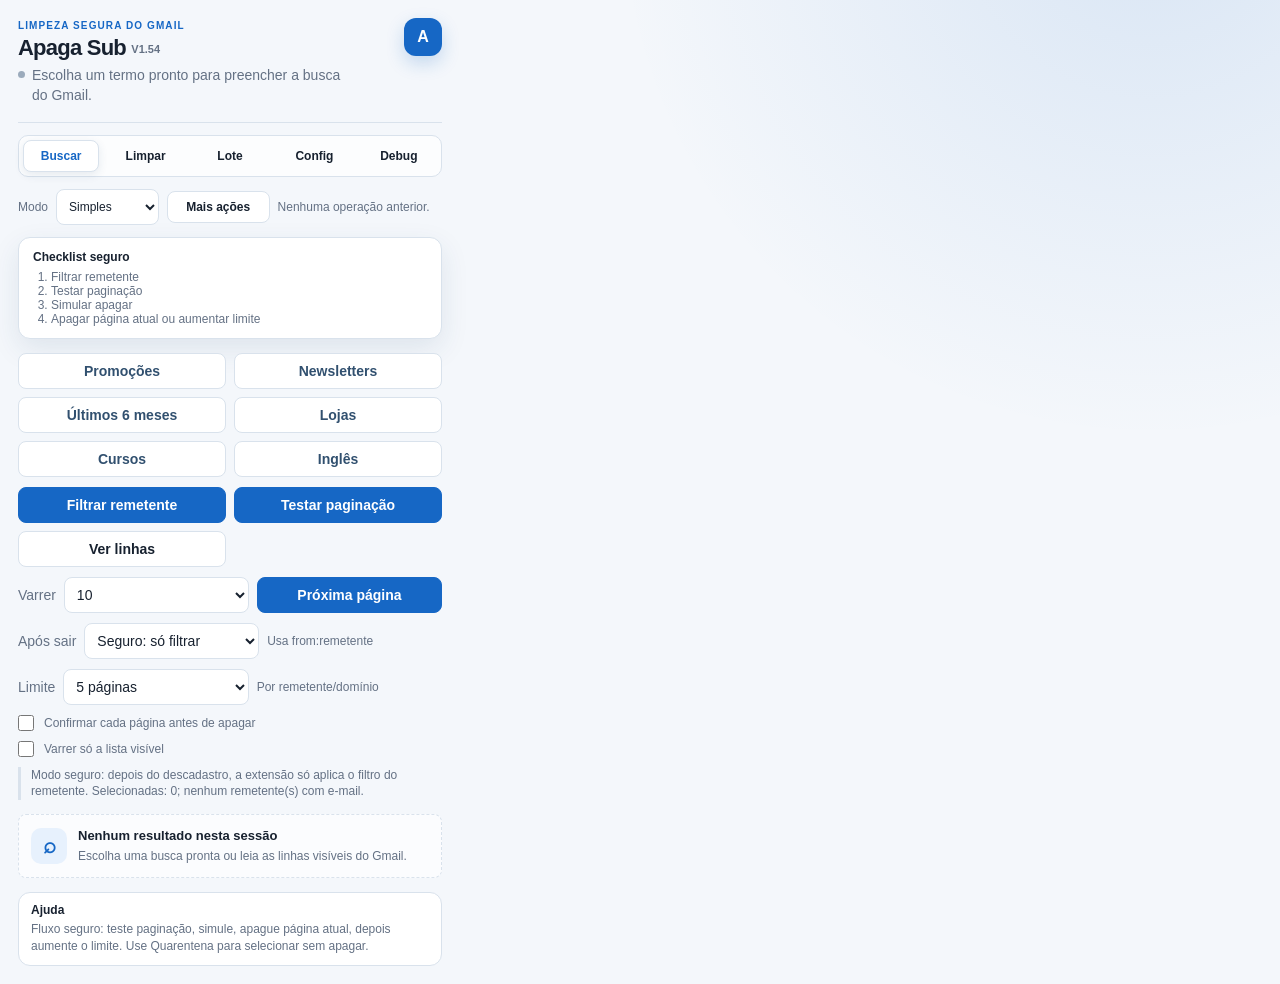
==== commit 5c37ae60: "feat: add one-click local extension updates" ====
--- a/src/popup.html
+++ b/src/popup.html
@@ -11,7 +11,7 @@
       <header class="topbar">
         <div>
           <span class="eyebrow">Limpeza segura do Gmail</span>
-          <h1>Apaga Sub <small>V1.53</small></h1>
+          <h1>Apaga Sub <small>V1.54</small></h1>
           <p id="status" role="status" aria-live="polite">Escolha um termo pronto para preencher a busca do Gmail.</p>
         </div>
       </header>
@@ -37,9 +37,9 @@
       <aside id="updateNotice" class="update-notice" hidden aria-live="polite">
         <div>
           <strong id="updateNoticeTitle">Nova versão disponível</strong>
-          <span id="updateNoticeText">Use o atualizador da pasta fixa para instalar.</span>
-        </div>
-        <button id="openUpdateButton" type="button">Ver atualização</button>
+          <span id="updateNoticeText">Instale sem sair da extensão.</span>
+        </div>
+        <button id="openUpdateButton" type="button">Atualizar agora</button>
       </aside>
 
       <section class="guide-panel">
@@ -164,9 +164,12 @@
 
       <section class="summary-panel update-panel" data-group-panel="config">
         <strong>Atualizações</strong>
-        <p id="updateStatusText">Verificando a versão publicada no GitHub.</p>
-        <button id="checkUpdateButton" type="button">Verificar agora</button>
-        <p class="update-command">Pasta fixa: <code>/opt/extchrome/apagasub</code><br />Comando: <code>./scripts/update.sh</code></p>
+        <p id="updateStatusText">Verificando a versão publicada no site.</p>
+        <div class="update-actions">
+          <button id="checkUpdateButton" type="button">Verificar agora</button>
+          <button id="manualUpdateButton" type="button">Download manual</button>
+        </div>
+        <p class="update-command">O botão de atualização usa o serviço local instalado neste computador.</p>
       </section>
 
       <section class="summary-panel help-panel" data-group-panel="search clean">
--- a/src/popup.css
+++ b/src/popup.css
@@ -613,6 +613,12 @@
   font-size: 12px;
 }
 
+.update-actions {
+  display: grid;
+  grid-template-columns: 1fr 1fr;
+  gap: 8px;
+}
+
 .update-command {
   border-top: 1px solid var(--border);
   padding-top: 9px;
